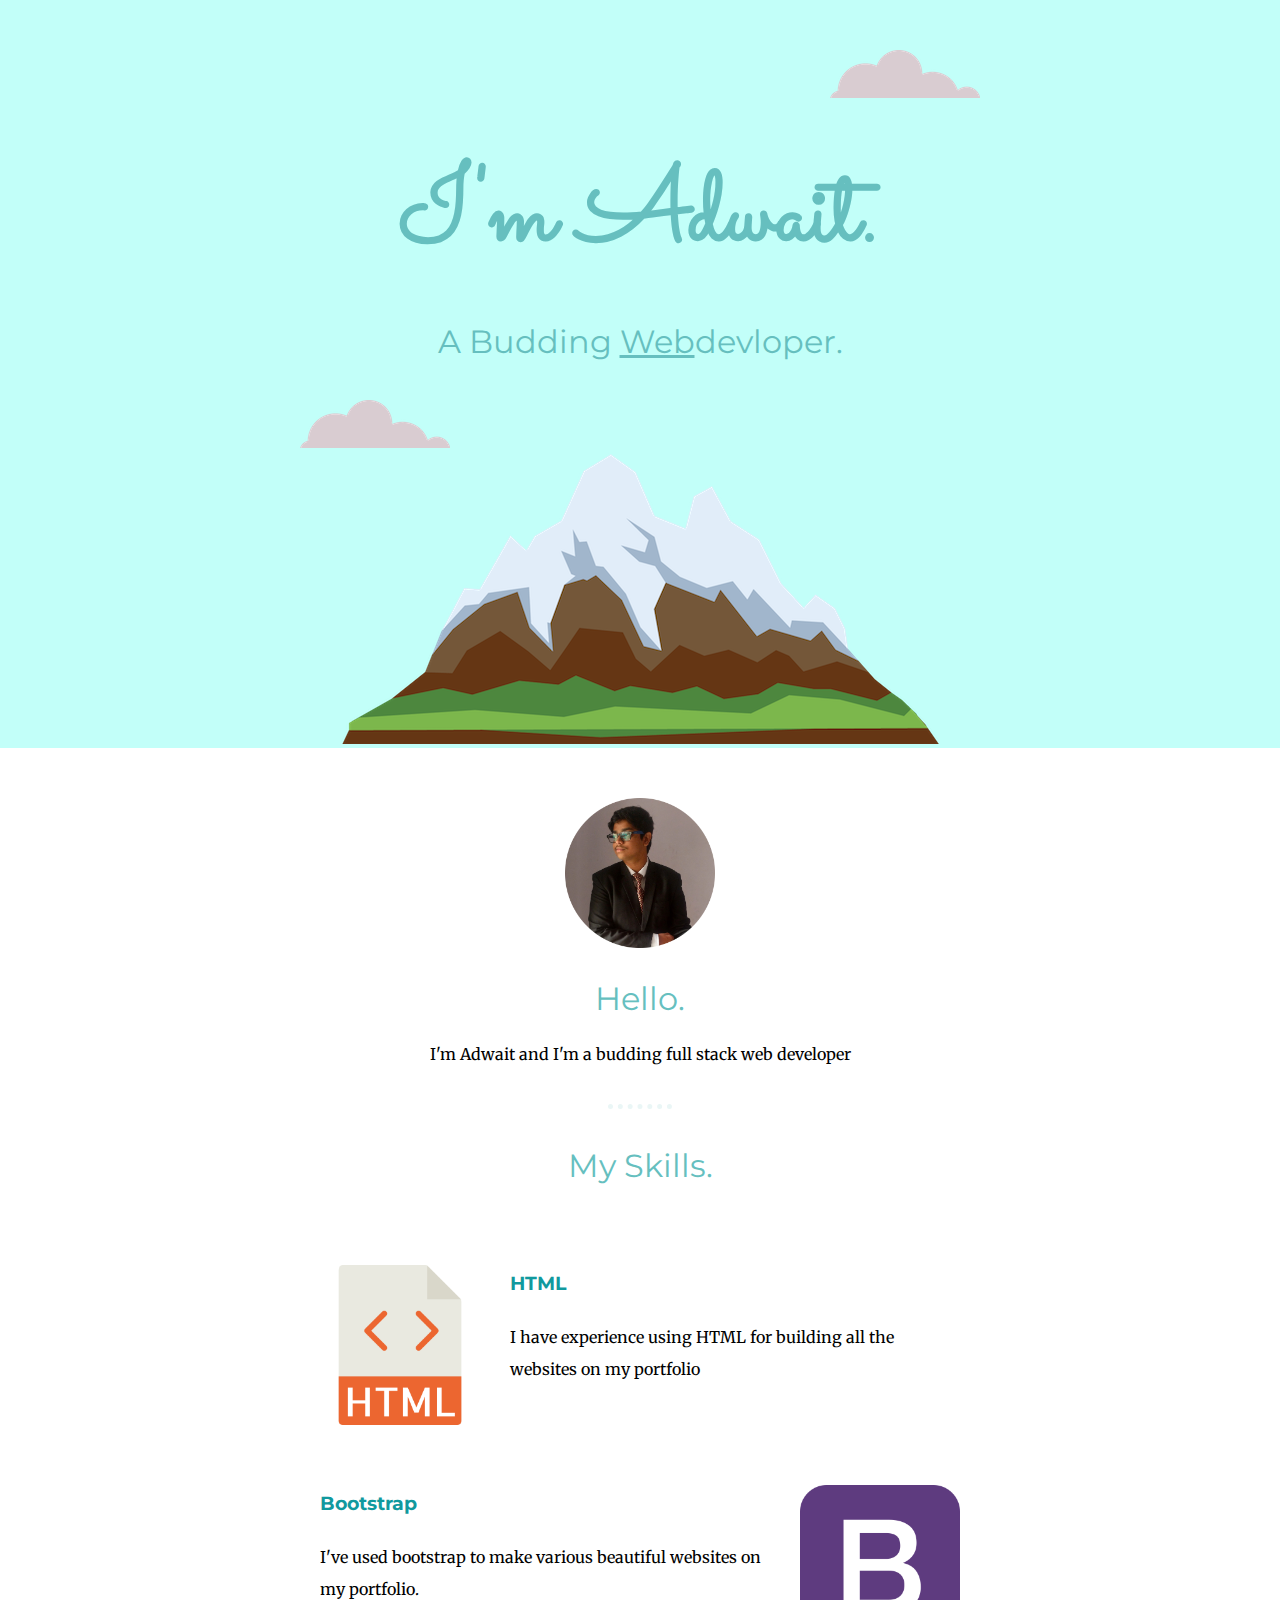
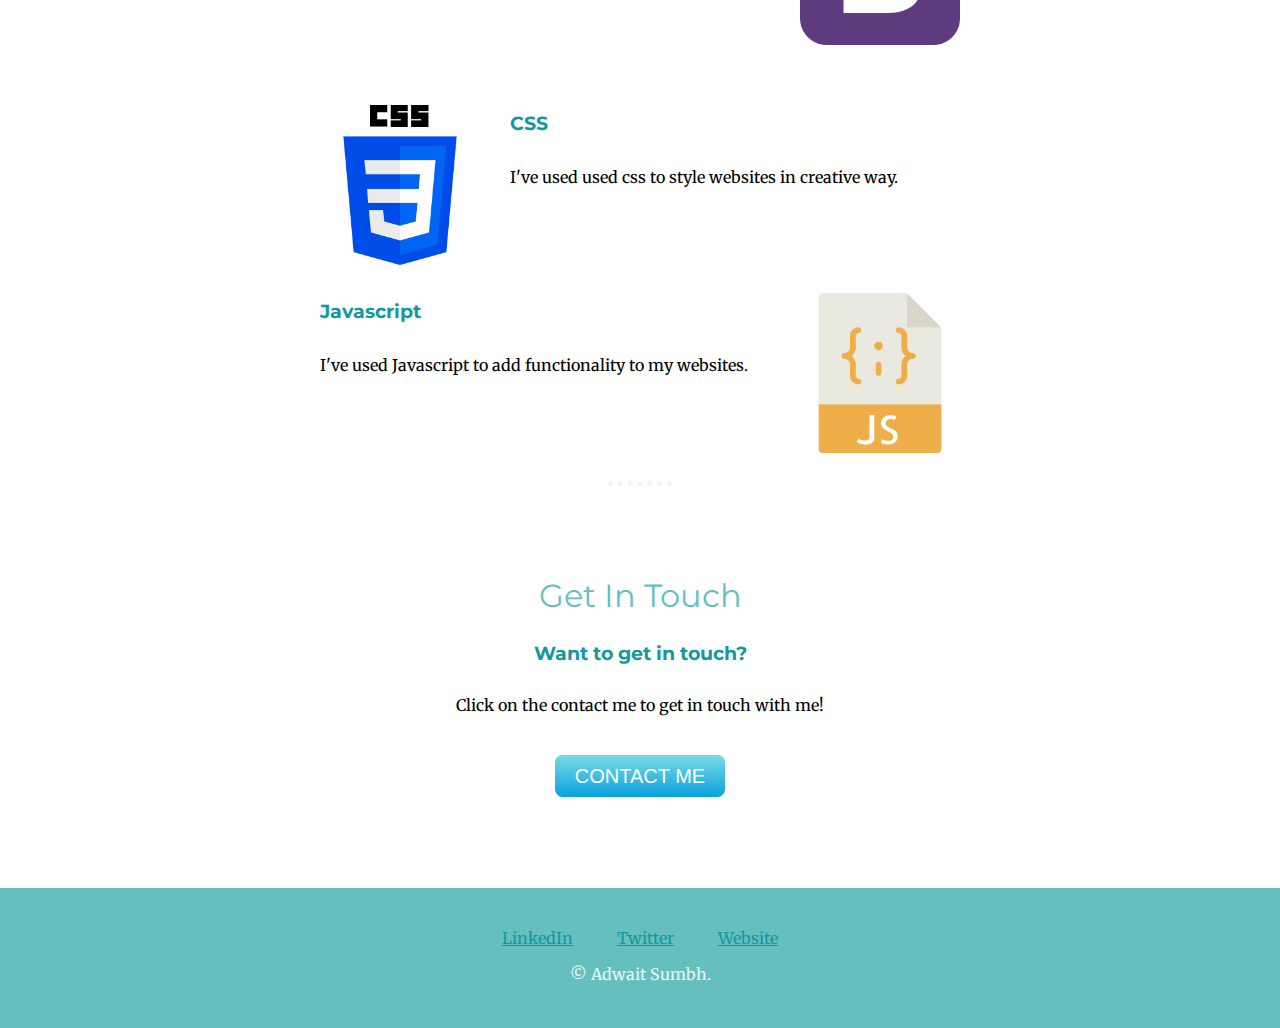
==== index.html @ 1c16259a "Add files via upload" ====
<!DOCTYPE html>
<html lang="en">
<head>
    <meta charset="UTF-8">
    <meta http-equiv="X-UA-Compatible" content="IE=edge">
    <meta name="viewport" content="width=device-width, initial-scale=1.0">
    <link rel="stylesheet" href="CSS/styles.css">
    <link rel="icon" href="letter-a.ico?v=2" type="image/x-icon"/>
    <link rel="preconnect" href="https://fonts.googleapis.com">
    <link rel="preconnect" href="https://fonts.gstatic.com" crossorigin>
    <link href="https://fonts.googleapis.com/css2?family=Merriweather&family=Montserrat&family=Sacramento&display=swap" rel="stylesheet">
    
    <title>Adwait Sumbh</title>

</head>
<body>

    <div class="top-container">
        <img class="top-cld" src="Images/cloud.png" alt="cloud-img">
        <h1>I'm Adwait.</h1>
        <h2>A Budding <span class="web">Web</span>devloper.</h2>
        <img class="btm-cld" src="Images/cloud.png" alt="cloud-img">
        <img src="Images/mountain.png" alt="cloud-img">
    </div>
    <div class="middle-container">
        <div class="profile">
          <img class="profile-img" src="Images/IMG_20200210_135325_696.jpg" alt="">
          <h2>Hello.</h2>
          <p>I'm Adwait and I'm a budding full stack web developer</p>
        </div>
        <hr>
        <div class="skills">
          <h2>My Skills.</h2>
          <div class="skill-row">
            <img class="html-img" src="Images/html.png" alt="">
            <h3>HTML</h3>
            <p>I have experience using HTML for building all the websites on my portfolio</p>
          </div>
          <div class="skill-row">
            <img class="boot-img" src="Images/bootstrap.png" alt="">
            <h3>Bootstrap</h3>
            <p>I've used bootstrap to make various beautiful websites on my portfolio.</p>
          </div>
          <div class="skill-row">
            <img class="css-img" src="Images/css-3.png" alt="">
            <h3>CSS</h3>
            <p>I've used used css to style websites in creative way.</p>
          </div>
          <div class="skill-row">
            <img class="js-img" src="Images/javascript.png" alt="">
            <h3>Javascript</h3>
            <p>I've used Javascript to add functionality to my websites.</p>
          </div>
        </div>
        <hr>
        <div class="contact-me">
          <h2>Get In Touch</h2>
          <h3>Want to get in touch?</h3>
          <p class="contact">Click on the contact me to get in touch with me!</p>
          <a class="btn" href="mailto:adwaitsumbh@email.com">CONTACT ME</a>
        </div>
      </div>
      
      
      <div class="bottom-container">
        <a class="footer-link" href="https://www.linkedin.com/">LinkedIn</a>
        <a class="footer-link" href="https://twitter.com/">Twitter</a>
        <a class="footer-link" href="#">Website</a>
        <p class="copyright">© Adwait Sumbh.</p>
      </div>     
</body>
</html>
---- CSS/styles.css ----
body{
margin: 0;
text-align: center;
font-family: 'Merriweather', serif;
}

h1{
    margin: 40px auto 0 auto;
    font-family: 'Sacramento', cursive;
    font-size: 6.625rem; /* 100% = 16px so 90px/16px =562.5%  100% = 1em so 562.5% = 5.625em */
    color: #66BFBF;
}

h2{
    font-family: 'Montserrat', sans-serif;
    font-size: 2rem;
    color: #66BFBF;
    font-weight: normal;
}

h3{
    font-family: 'Montserrat', sans-serif;
    color: #11999E;
}

hr{
    border-style: none;
    border-top-style: dotted;
    border-color: #EAF6F6;
    border-width: 5px;
    width: 5%;
    padding-bottom: 10px;
}

a{
    color: #11999E; 
}

.top-container{
    background-color: #C2FFF9;
    position: relative;
    padding-top: 100px;
}
 
.profile{
    margin-bottom: 40px;
}

.middle-container{
    margin-bottom: 100px;
}

.bottom-container{
    width: 100%;
    height: 100px;
    background-color: #66BFBF;
    padding-top: 40px;
}

.web{
    text-decoration: underline;
}

.top-cld{
    position: absolute;
    right: 300px;
    top: 50px;
}

.btm-cld{
    position: absolute;
    left: 300px;
    bottom: 300px;
}

.profile-img{
    display: inline-block;
    width: 150px;
    margin-top: 50px;
}

.skill-row{
    width: 50%;
    margin: 80px auto 100px auto;
    text-align: left;
    line-height: 2;
}

.html-img{
    width: 25%;
    float: left;
    margin-right: 30px;
}

.boot-img{
    width: 25%;
    float: right;
    margin-left: 30px;
}

.css-img{
    width: 25%;
    float: left;
    margin-right: 30px;
}

.js-img{
    width: 25%;
    float: right;
    margin-left: 30px;
}

.contact-me{
    margin-top: 80px;
}

.contact{
    margin-bottom: 50px;
    margin-top: 30px;
}


.btn {
    background: #79DAE8;
    background-image: -webkit-linear-gradient(top, #79DAE8, #0AA1DD);
    background-image: -moz-linear-gradient(top, #79DAE8, #0AA1DD);
    background-image: -ms-linear-gradient(top, #79DAE8, #0AA1DD);
    background-image: -o-linear-gradient(top, #79DAE8, #0AA1DD);
    background-image: linear-gradient(to bottom, #79DAE8, #0AA1DD);
    -webkit-border-radius: 8;
    -moz-border-radius: 8;
    border-radius: 8px;
    font-family: Arial;
    color: #ffffff;
    font-size: 20px;
    padding: 10px 20px 10px 20px;
    text-decoration: none;
  }
  
  .btn:hover {
    background: #79DAE8;
    background-image: -webkit-linear-gradient(top, #79DAE8, #2155CD);
    background-image: -moz-linear-gradient(top, #79DAE8, #2155CD);
    background-image: -ms-linear-gradient(top, #79DAE8, #2155CD);
    background-image: -o-linear-gradient(top, #79DAE8, #2155CD);
    background-image: linear-gradient(to bottom, #79DAE8, #2155CD);
    text-decoration: none;
  }


.footer-link{
    margin: 20px;
}

.copyright{
    color: #EAF6F6;
}


/* .html-desc{
    clear: left;
}

.boot-desc{
    clear: right;
} */
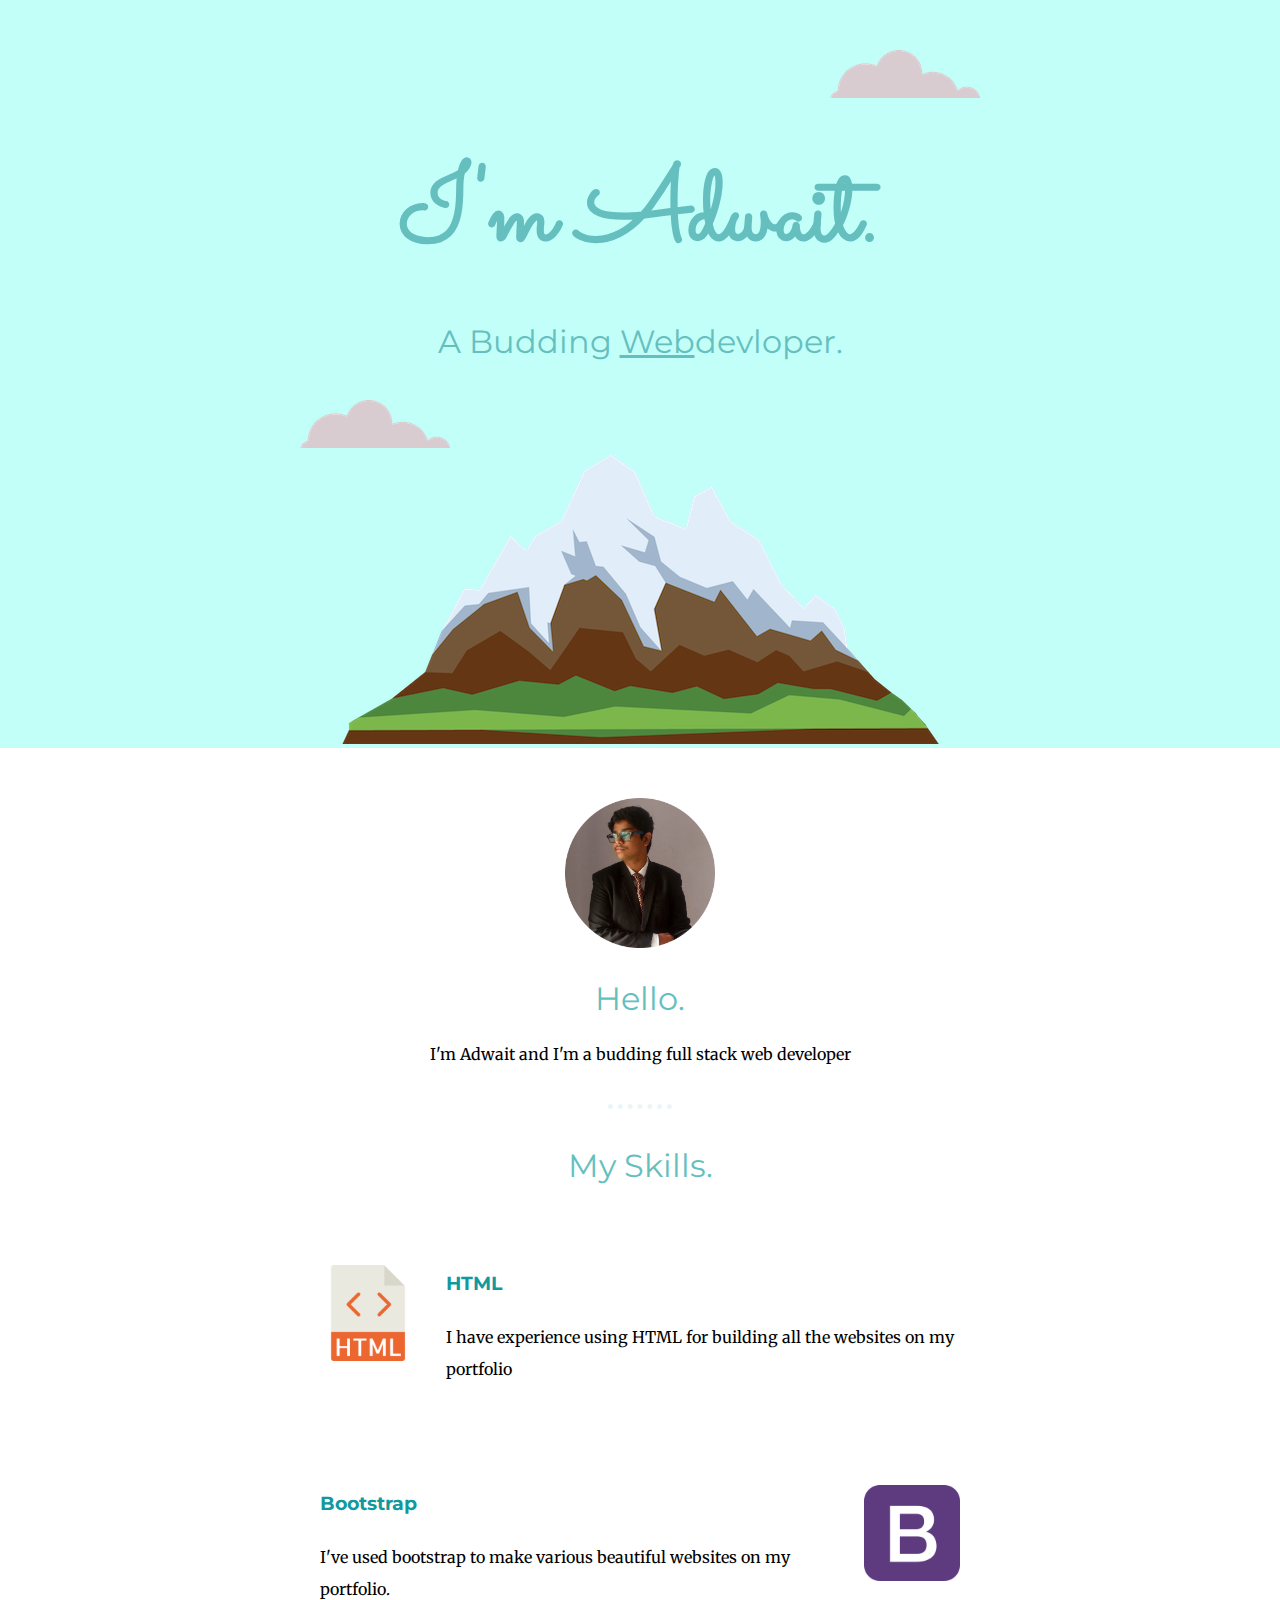
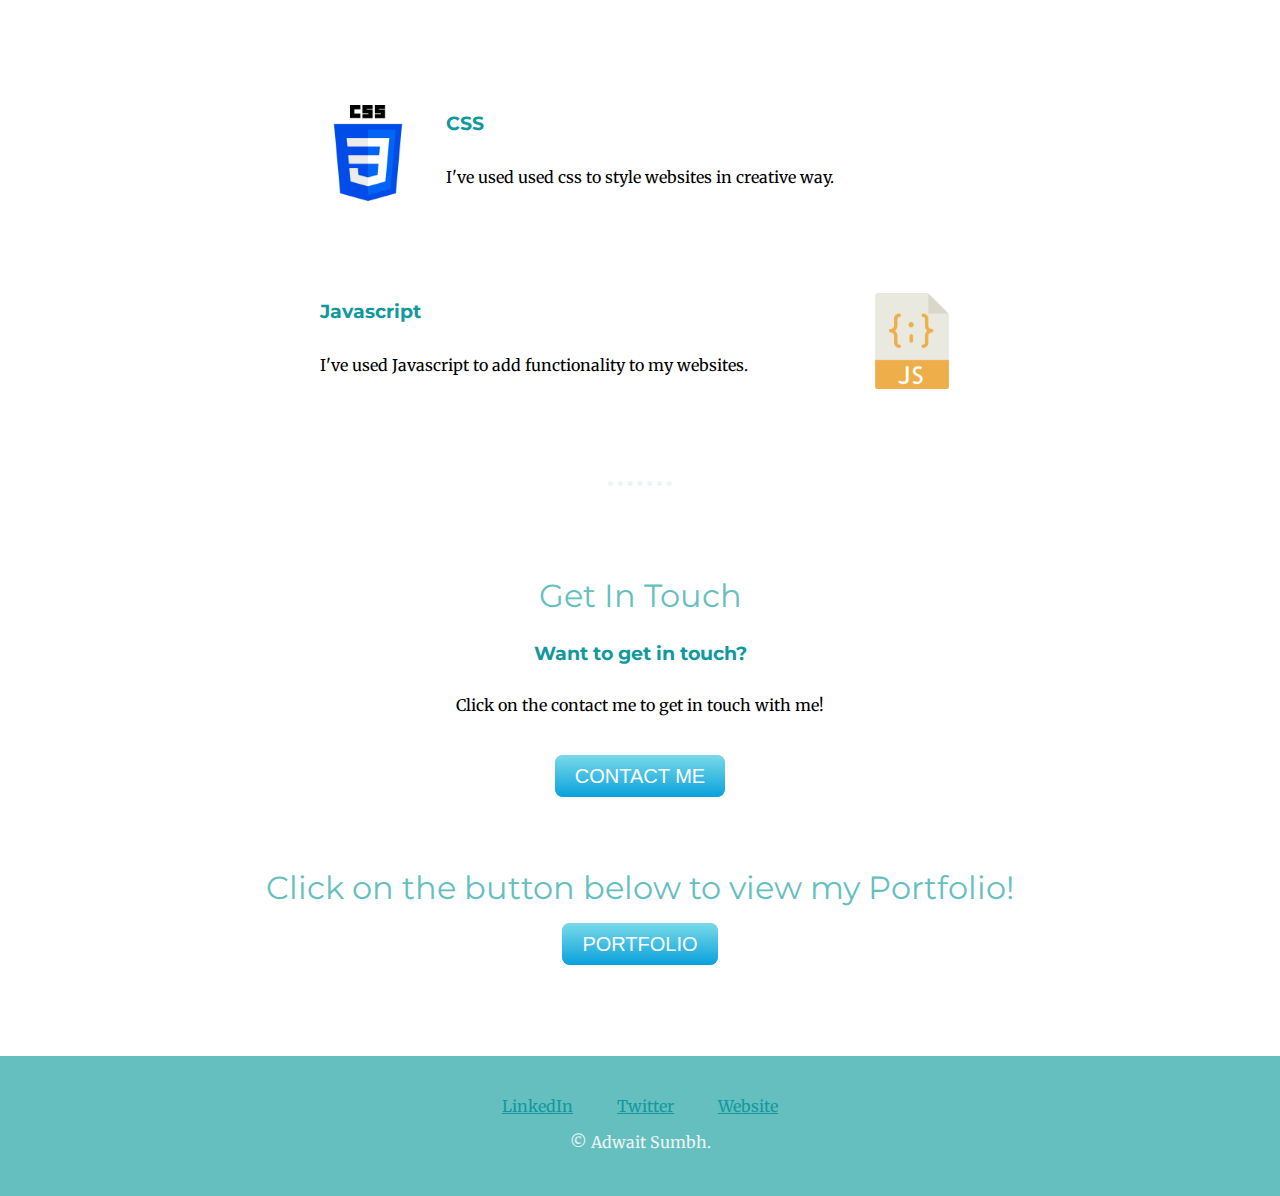
==== commit d5bc1ec5: "Add files via upload" ====
--- a/index.html
+++ b/index.html
@@ -5,7 +5,7 @@
     <meta http-equiv="X-UA-Compatible" content="IE=edge">
     <meta name="viewport" content="width=device-width, initial-scale=1.0">
     <link rel="stylesheet" href="CSS/styles.css">
-    <link rel="icon" href="letter-a.ico?v=2" type="image/x-icon"/>
+    <link rel="icon" href="letter-a.ico" type="image/x-icon"/>
     <link rel="preconnect" href="https://fonts.googleapis.com">
     <link rel="preconnect" href="https://fonts.gstatic.com" crossorigin>
     <link href="https://fonts.googleapis.com/css2?family=Merriweather&family=Montserrat&family=Sacramento&display=swap" rel="stylesheet">
@@ -53,15 +53,21 @@
           </div>
         </div>
         <hr>
+
         <div class="contact-me">
           <h2>Get In Touch</h2>
           <h3>Want to get in touch?</h3>
           <p class="contact">Click on the contact me to get in touch with me!</p>
-          <a class="btn" href="mailto:adwaitsumbh@email.com">CONTACT ME</a>
+          <a class="btn" href="mailto:adwaitsumbh@gmail.com">CONTACT ME</a>
         </div>
+
+        <div class="contact-me">
+          <h2>Click on the button below to view my Portfolio!</h2>
+          <a class="btn" href="Resume Page/resumeLinks.html">PORTFOLIO</a>
+        </div>
+
       </div>
-      
-      
+
       <div class="bottom-container">
         <a class="footer-link" href="https://www.linkedin.com/">LinkedIn</a>
         <a class="footer-link" href="https://twitter.com/">Twitter</a>
--- a/CSS/styles.css
+++ b/CSS/styles.css
@@ -86,29 +86,18 @@
     line-height: 2;
 }
 
-.html-img{
-    width: 25%;
+.html-img , .css-img{
+    width: 15%;
     float: left;
     margin-right: 30px;
 }
 
-.boot-img{
-    width: 25%;
+.boot-img, .js-img{
+    width: 15%;
     float: right;
     margin-left: 30px;
 }
 
-.css-img{
-    width: 25%;
-    float: left;
-    margin-right: 30px;
-}
-
-.js-img{
-    width: 25%;
-    float: right;
-    margin-left: 30px;
-}
 
 .contact-me{
     margin-top: 80px;
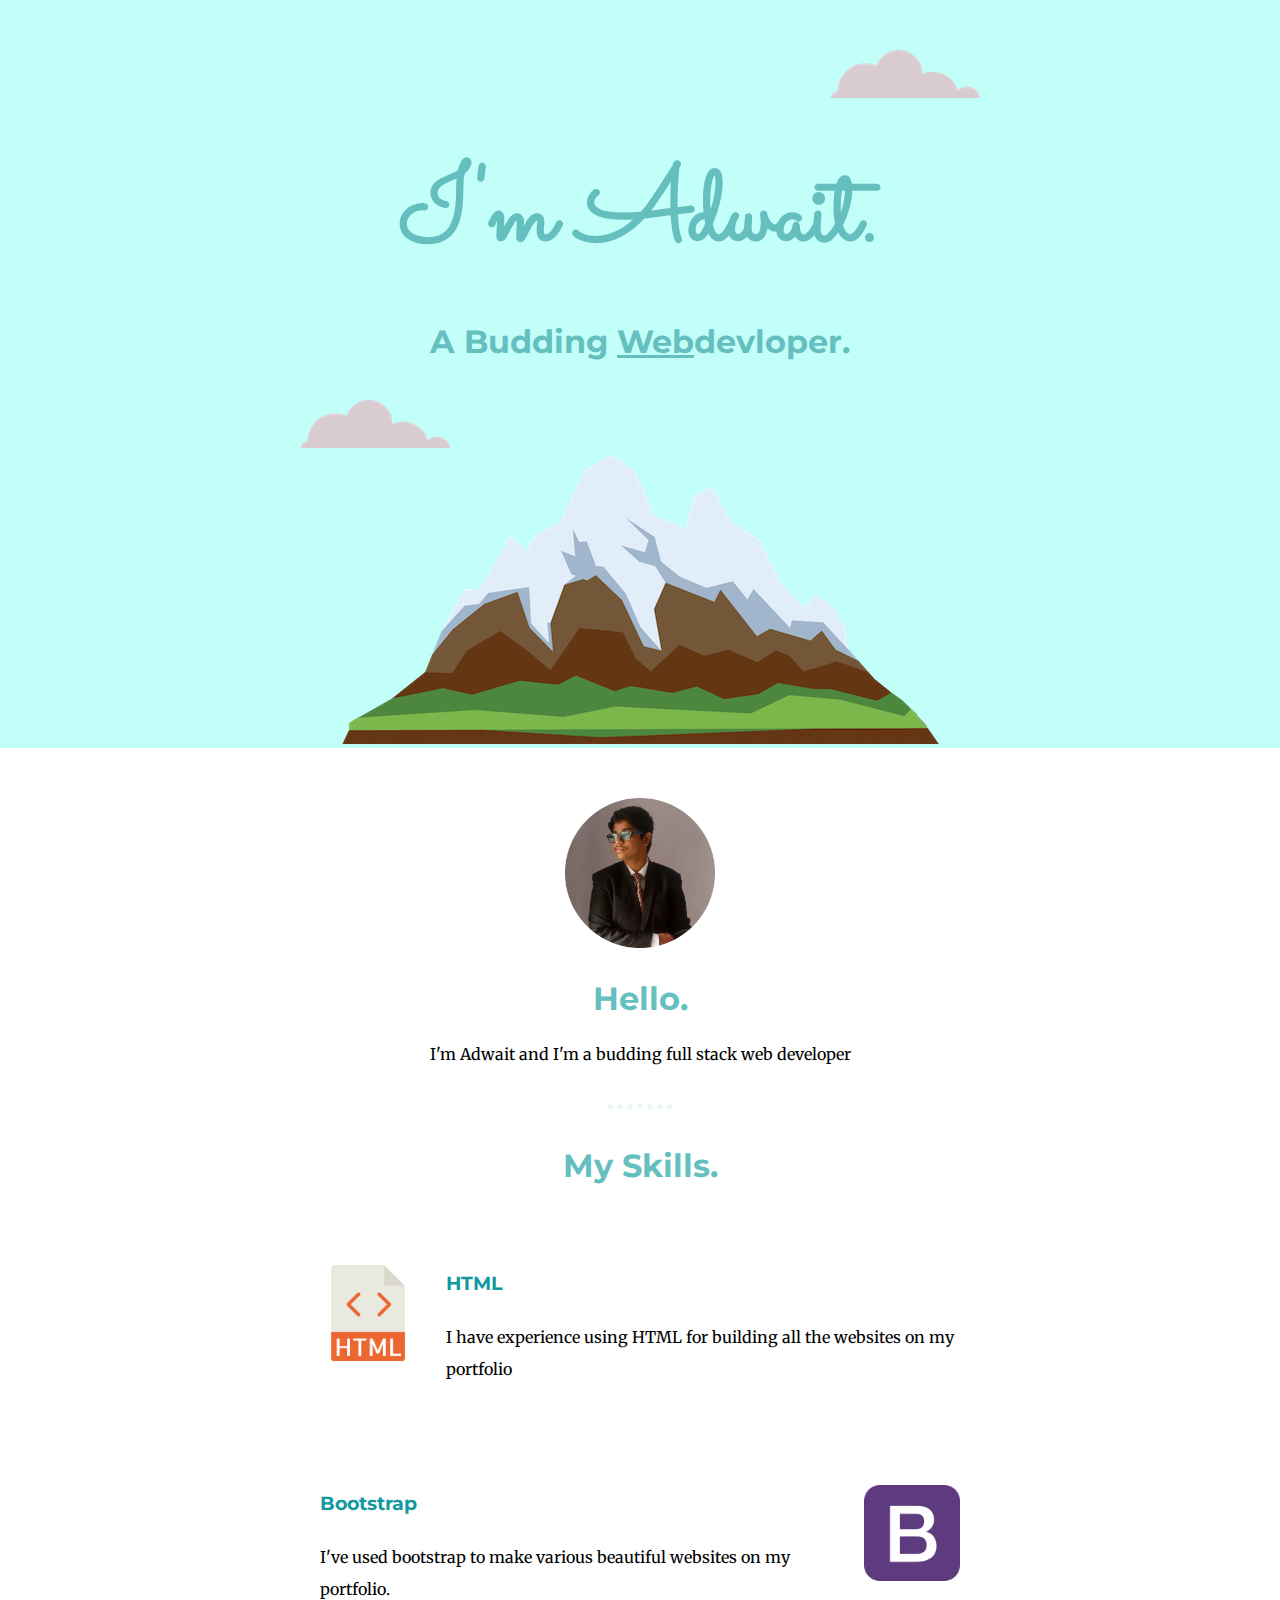
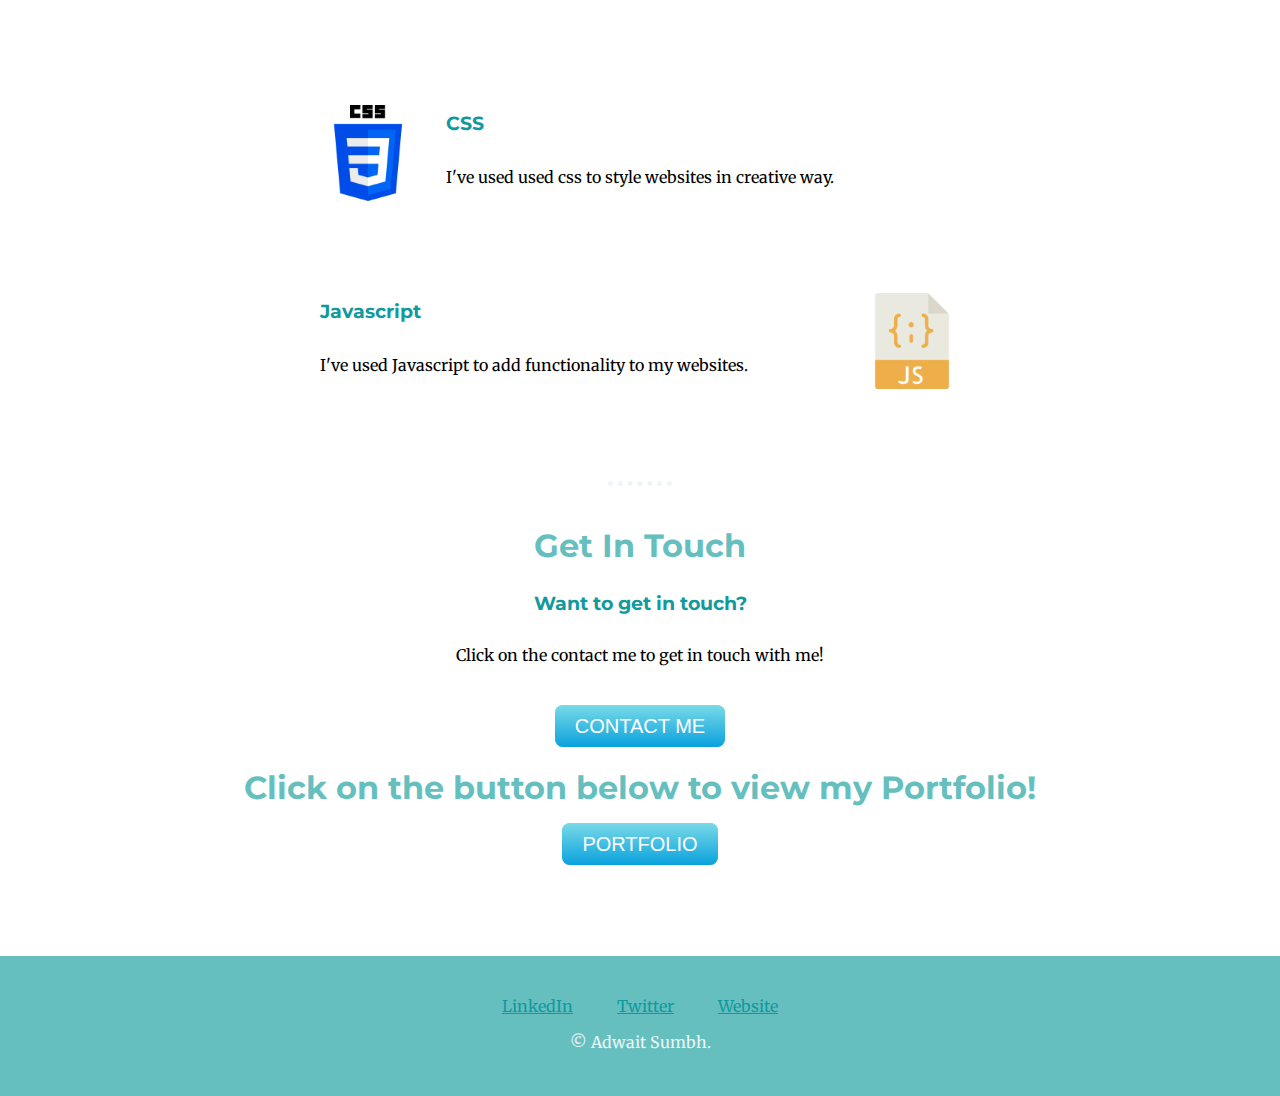
==== commit 992af18e: "Add files via upload" ====
--- a/index.html
+++ b/index.html
@@ -69,9 +69,9 @@
       </div>
 
       <div class="bottom-container">
-        <a class="footer-link" href="https://www.linkedin.com/">LinkedIn</a>
+        <a class="footer-link" href="https://www.linkedin.com/in/adwait-sumbh-8a8a981ba/">LinkedIn</a>
         <a class="footer-link" href="https://twitter.com/">Twitter</a>
-        <a class="footer-link" href="#">Website</a>
+        <a class="footer-link" href="https://toad153.github.io/Resume/">Website</a>
         <p class="copyright">© Adwait Sumbh.</p>
       </div>     
 </body>
--- a/CSS/styles.css
+++ b/CSS/styles.css
@@ -15,7 +15,6 @@
     font-family: 'Montserrat', sans-serif;
     font-size: 2rem;
     color: #66BFBF;
-    font-weight: normal;
 }
 
 h3{
@@ -100,7 +99,7 @@
 
 
 .contact-me{
-    margin-top: 80px;
+    margin-top: 30px;
 }
 
 .contact{
